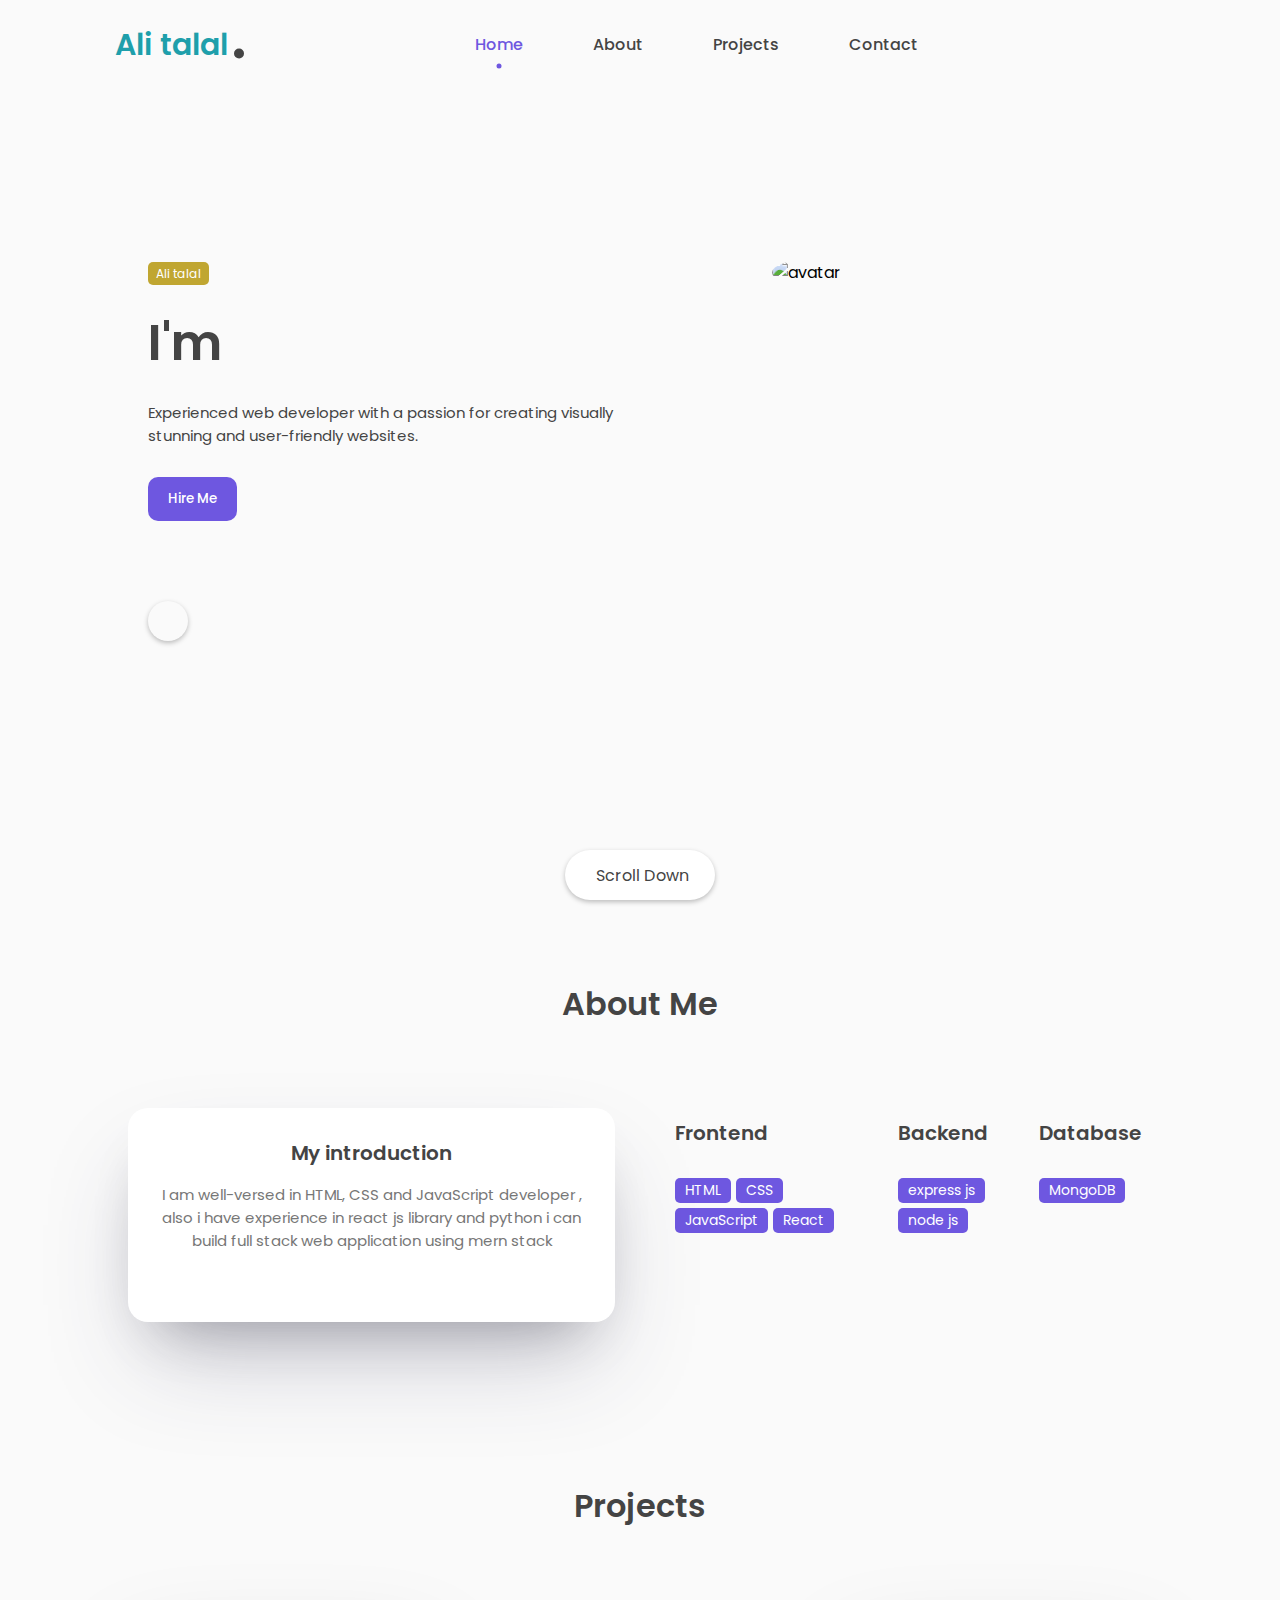
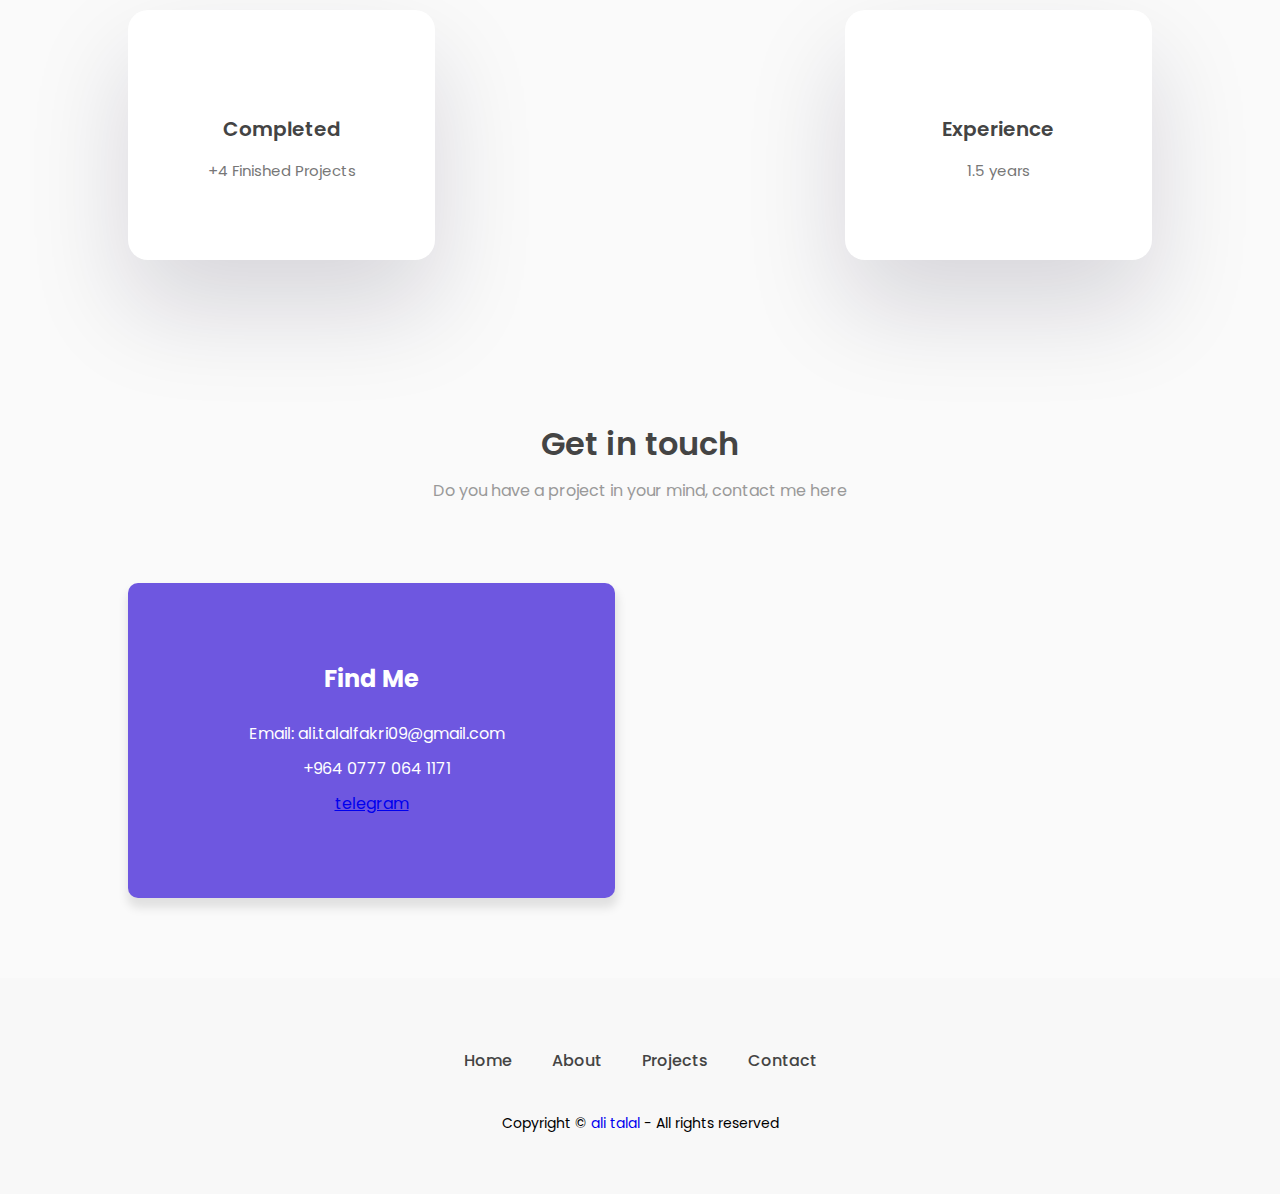
==== index.html @ bbf5b3f2 "initial commit" ====
<!DOCTYPE html>
<html lang="en">
<head>
    <meta charset="UTF-8">
    <meta name="viewport" content="width=device-width, initial-scale=1.0">
    <title>Ali talal/dev</title>
     <!-- UNICONS -->
     <link rel="stylesheet" href="https://unicons.iconscout.com/release/v4.0.8/css/line.css">
     <!-- CSS -->
     <link rel="stylesheet" href="./style.css">
     <!-- Add favicon -->
     <link rel="shortcut icon" href="assets/images/favicon.png" type="image/x-icon">
    <link rel="stylesheet" href="style.css">
</head>
<body>
    <div class="container">
        <!-- --------------- HEADER --------------- -->
        <nav id="header">
            <div class="nav-logo">
                <p class="nav-name">Ali talal</p>
                <span>.</span>
            </div>
            <div class="nav-menu" id="myNavMenu">
                <ul class="nav_menu_list">
                    <li class="nav_list">
                        <a href="#home" class="nav-link active-link">Home</a>
                        <div class="circle"></div>
                    </li>
                    <li class="nav_list">
                        <a href="#about" class="nav-link">About</a>
                        <div class="circle"></div>
                    </li>
                    <li class="nav_list">
                        <a href="#projects" class="nav-link">Projects</a>
                        <div class="circle"></div>
                    </li>
                    <li class="nav_list">
                        <a href="#contact" class="nav-link">Contact</a>
                        <div class="circle"></div>
                    </li>
                </ul>
            </div>
            <div class="nav-button">
                
            </div>
            <div class="nav-menu-btn">
                <i class="uil uil-bars" onclick="myMenuFunction()"></i>
            </div>
        </nav>


        <!-- -------------- MAIN ---------------- -->
        <main class="wrapper">
            <!-- -------------- FEATURED BOX ---------------- -->
            <section class="featured-box" id="home">
                <div class="featured-text">
                    <div class="featured-text-card">
                        <span>Ali talal</span>
                    </div>
                    <div class="featured-name">
                        <p>I'm <span class="typedText"></span></p>
                    </div>
                    <div class="featured-text-info">
                        <p>Experienced web developer with a passion for creating visually stunning
                            and user-friendly websites.
                        </p>
                    </div>
                    <div class="featured-text-btn">
                        <button class="btn blue-btn" onclick="hireMe()"">Hire Me</button>
                    
                    </div>
                    <div class="social_icons">
        
                        <div class="icon" onclick="window.location.href='https://github.com/Alitalalfakhri'">

    <i class="uil uil-github-alt"></i>
</div>
                    </div>
                </div>
                <div class="featured-image">
                    <div class="image">
                        <img 
                            id="avatar"
                            src="./Logo.png" alt="avatar">
                    </div>
                </div>
                <div class="scroll-icon-box">
                    <a href="#about" class="scroll-btn">
                        <i class="uil uil-mouse-alt"></i>
                        <p>Scroll Down</p>
                    </a>
                </div>

            </section>
            <!-- -------------- ABOUT BOX ---------------- -->
            <section class="section" id="about">
                <div class="top-header">
                    <h1>About Me</h1>
                </div>
                <div class="row">
                    <div class="col">
                        <div class="about-info">
                            <h3>My introduction</h3>
                            <p>I am well-versed in HTML, CSS and JavaScript developer , also i have experience in react js library and python i can build full stack web application using mern stack
                            </p>
                            <div class="about-btn">
                
                            </div>
                        </div>
                    </div>
                    <div class="col">
                        <div class="skills-box">
                            <div class="skills-header">
                                <h3>Frontend</h3>
                            </div>
                            <div class="skills-list">
                                <span>HTML</span>
                                <span>CSS</span>
                                
                                <span>JavaScript</span>
                                
                                <span>React</span>
                                
                        </div>
                        </div>
                        <div class="skills-box">
                            <div class="skills-header">
                                <h3>Backend</h3>
                            </div>
                            <div class="skills-list">
                                <span>express js</span>
                                <span>node js</span>
                                
                            </div>
                        </div>
                        <div class="skills-box">
                            <div class="skills-header">
                                <h3>Database</h3>
                            </div>
                            <div class="skills-list">
                                
                                <span>MongoDB</span>
                            </div>
                        </div>
                    </div>
                </div>
            </section>

            <!-- -------------- PROJECT BOX ---------------- -->

            <section class="section" id="projects">
                <div class="top-header">
                    <h1>Projects</h1>
                </div>
                <div class="project-container">
                    <div class="project-box">
                        <i class="uil uil-briefcase-alt"></i>
                        <h3>Completed</h3>
                        <label>+4 Finished Projects</label>
                    
                    </div>
                    
                
                    <div class="project-box">
                        <i class="uil uil-chart-pie"></i>
                        <h3>Experience</h3>
                        <label>1.5 years</label>
                    </div>
                </div>

                
            </section>
           

            <!-- -------------- CONTACT BOX ---------------- -->

            <section class="section" id="contact">
                <div class="top-header">
                    <h1>Get in touch</h1>
                    <span>Do you have a project in your mind, contact me here</span>
                </div>
                <div class="row">
                    <div class="col">
                        <div class="contact-info">
                            <h2>Find Me <i class="uil uil-corner-right-down"></i></h2>
                            <p><i class="uil uil-envelope"></i> Email: ali.talalfakri09@gmail.com</p>
                            <p><i class="uil uil-phone"></i> +964 0777 064 1171</p>
                            <p> <a href="https://t.me/Web23Dev">telegram</a></p>
                    
                        </div>
                    </div>
                    <div class="col">
                        <div class="form-control">
                            <div class="form-inputs">
                    
                            </div>
                        </div>
                    </div>
                </div>
            </section>

        </main>


        <!-- --------------- FOOTER --------------- -->
        <footer>
            <div class="top-footer">
        
            </div>
            <div class="middle-footer">
                <ul class="footer-menu">
                    <li class="footer_menu_list">
                        <a href="#home">Home</a>
                    </li>
                    <li class="footer_menu_list">
                        <a href="#about">About</a>
                    </li>
                    <li class="footer_menu_list">
                        <a href="#projects">Projects</a>
                    </li>
                    <li class="footer_menu_list">
                        <a href="#contact">Contact</a>
                    </li>
                </ul>
            </div>
            <div class="footer-social-icons">
                
            
            <div class="bottom-footer">
                <p>Copyright &copy; <a href="#home" style="text-decoration: none;">ali talal</a> - All rights reserved
                </p>
            </div>
        </footer>

    </div>




    <!-- ----- TYPING JS Link ----- -->
    <script src="https://unpkg.com/typed.js@2.0.16/dist/typed.umd.js"></script>

    <!-- ----- SCROLL REVEAL JS Link----- -->
    <script src="https://unpkg.com/scrollreveal"></script>

    <!-- ----- MAIN JS ----- -->
    <script src="script.js"></script>
</body>
</html>
---- style.css ----
/* ----- POPPINS FONT Link ----- */
@import url('https://fonts.googleapis.com/css2?family=Poppins:wght@400;500;600;700&display=swap');

/* ----- VARIABLES ----- */
:root{
    --body-color: rgb(250, 250, 250);
    --color-white: rgb(255, 255, 255);

    --text-color-second: rgb(68, 68, 68);
    --text-color-third: rgb(30, 159, 171);

    --first-color: rgb(110, 87, 224);
    --first-color-hover: rgb(40, 91, 212);

    --second-color: rgb(110, 87, 224);
    --third-color: rgb(192, 166, 49);
    --first-shadow-color: rgba(0, 0, 0, 0.1);

}

/* ----- BASE ----- */
*{
    margin: 0;
    padding: 0;
    box-sizing: border-box;
    font-family: 'Poppins', sans-serif;
}

/* ----- SMOOTH SCROLL ----- */
html{
    scroll-behavior: smooth;
}

/* ----- CHANGE THE SCROLL BAR DESIGN ----- */
::-webkit-scrollbar{
    width: 10px;
    border-radius: 25px;
}
::-webkit-scrollbar-track{
    background: #f1f1f1;
}
::-webkit-scrollbar-thumb{
    background: #ccc;
    border-radius: 30px;
}
::-webkit-scrollbar-thumb:hover{
    background: #bbb;
}


/* ---##-- REUSABLE CSS --##--- */

/* ----- GLOBAL BUTTON DESIGN ----- */
.btn{
    font-weight: 500;
    padding: 12px 20px;
    background: #efefef;
    border: none;
    border-radius: 10px;
    cursor: pointer;
    transition: .4s;
}
.btn>i{
    margin-left: 10px;
}
.btn:hover{
    background: var(--second-color);
    color: var(--color-white);
}

/* ----- GLOBAL ICONS DESIGN ----- */
i{
    font-size: 16px;
}

/* ------- BASE -------- */
body{
    background: var(--body-color);
}
.container{
    width: 100%;
    position: relative;
    overflow-x: hidden; /* not mandatory */
}

/* ----- NAVIGATION BAR ----- */
nav{
    position: fixed;
    display: flex;
    justify-content: space-between;
    width: 100%;
    height: 90px;
    line-height: 90px;
    background: var(--body-color);
    padding-inline: 9vw;
    transition: .3s;
    z-index: 100;
}
.nav-logo{
   position: relative;
}
.nav-name{
    font-size: 30px;
    font-weight: 600;
    color: var(--text-color-third);
}
.nav-logo span{
    position: absolute;
    top: -15px;
    right: -20px;
    font-size: 5em;
    color: var(--text-color-second);
}
.nav-menu, .nav_menu_list{
    display: flex;
}
.nav-menu .nav_list{
    list-style: none;
    position: relative;
}
.nav-link{
    text-decoration: none;
    color: var(--text-color-second);
    font-weight: 500;
    padding-inline: 15px;
    margin-inline: 20px;
}
.nav-menu-btn{
    display: none;
}
.nav-menu-btn i{
    font-size: 28px;
    cursor: pointer;
}
.active-link{
    position: relative;
    color: var(--first-color);
    transition: .3;
}
.active-link::after{
    content: '';
    position: absolute;
    left: 50%;
    bottom: -15px;
    transform: translate(-50%, -50%);
    width: 5px;
    height: 5px;
    background: var(--first-color);
    border-radius: 50%;
}


/* ----- WRAPPER DESIGN ----- */
.wrapper{
    padding-inline: 10vw;
}

/* ----- FEATURED BOX ----- */
.featured-box{
    position: relative;
    display: flex;
    height: 100vh;
    min-height: 700px;
}

/* ----- FEATURED TEXT BOX ----- */
.featured-text{
    position: relative;
    display: flex;
    justify-content: center;
    align-content: center;
    min-height: 80vh;
    flex-direction: column;
    width: 50%;
    padding-left: 20px;
}
.featured-text-card span{
    background: var(--third-color);
    color: var(--color-white);
    padding: 3px 8px;
    font-size: 12px;
    border-radius: 5px;
}
.featured-name{
    font-size: 50px;
    font-weight: 600;
    color: var(--text-color-second);
    margin-block: 20px;
}
.typedText{
    text-transform: capitalize;
    color: var(--text-color-third);
}
.featured-text-info{
    font-size: 15px;
    margin-bottom: 30px;
    color: var(--text-color-second);
}
.featured-text-btn{
    display: flex;
    gap: 20px;
}
.featured-text-btn>.blue-btn{
    background: var(--first-color);
    color: var(--color-white);
}
.featured-text-btn>.blue-btn:hover{
    background: var(--first-color-hover);
}
.social_icons{
    display: flex;
    margin-top: 5em;
    gap: 30px;
}
.icon{
    display: flex;
    justify-content: center;
    align-items: center;
    width: 40px;
    height: 40px;
    border-radius: 50%;
    box-shadow: 0px 2px 5px 0px rgba(0, 0, 0, 0.25);
    cursor: pointer;
}
.icon:hover{
    color: var(--first-color);
}

/* ----- FEATURED IMAGE BOX ----- */
.featured-image{
    display: flex;
    justify-content: right;
    align-content: center;
    min-height: 80vh;
    width: 50%;
}
.image{
    margin: auto 0;
    width: 380px;
    height: 380px;
    animation: imgFloat 7s ease-in-out infinite;
}
.image img{
    width: 380px;
    height: 380px;
    object-fit: contain;
}
@keyframes imgFloat {
    50%{
        transform: translateY(10px);
    }
}
.scroll-btn{
   position: absolute;
   bottom: 0;
   left: 50%;
   translate: -50%;
   display: flex;
   justify-content: center;
   align-items: center;
   width: 150px;
   height: 50px;
   gap: 5px;
   text-decoration: none;
   color: var(--text-color-second);
   background: var(--color-white);
   border-radius: 30px;
   box-shadow: 0 2px 5px 0 rgba(0, 0, 0, 0.25);
}
.scroll-btn i{
    font-size: 20px;
}

/* ----- MAIN BOX ----- */
.section{
    padding-block: 5em;
}
.row{
    display: flex;
    justify-content: space-between;
    width: 100%;
    gap: 50px;
}
.col{
    display: flex;
    width: 50%;
}

/* -- ## --- RESUABLE CSS -- ## -- */
.top-header{
    text-align: center;
    margin-bottom: 5em;
}
.top-header h1{
    font-weight: 600;
    color: var(--text-color-second);
    margin-bottom: 10px;
}
.top-header span{
    color: #999;
}
h3{
    font-size: 20px;
    font-weight: 600;
    color: var(--text-color-second);
    margin-bottom: 15px;
}

/* ----- ABOUT INFO ----- */
.about-info{
    position: relative;
    display: flex;
    align-items: center;
    flex-direction: column;
    padding-block: 30px 70px;
    padding-inline: 20px;
    width: 100%;
    background: var(--color-white);
    box-shadow: rgba(50, 50, 93, 0.25) 0px 50px 100px -20px, rgba(0, 0, 0, 0.3) 0px 30px 60px -30px;
    border-radius: 20px;
}
.about-info p{
    text-align: center;
    font-size: 15px;
    color: #777;
}
.about-btn button{
    position: absolute;
    right: 20px;
    bottom: 20px;
    background: var(--first-color);
    color: var(--color-white);
    border-radius: 30px;
}
.about-btn button:hover{
    background: var(--first-color-hover);
}

/* ----- ABOUT / SKILLS BOX ----- */
.skills-box{
    margin: 10px;
}
.skills-header{
    margin-bottom: 30px;
}
.skills-list{
    display: flex;
    flex-wrap: wrap;
    gap: 5px;
}
.skills-list span{
    font-size: 14px;
    background: var(--first-color);
    color: var(--color-white);
    padding: 2px 10px;
    border-radius: 5px;
}

/* ----- PROJECTS BOX ----- */
.project-container{
    display: flex;
    width: 100%;
    justify-content: space-between;
    gap: 20px;
    flex-wrap: wrap;
}
.project-box{
    position: relative;
    display: flex;
    justify-content: center;
    align-items: center;
    flex-direction: column;
    width: 30%;
    height: 250px;
    background: var(--color-white);
    border-radius: 20px;
    box-shadow: rgba(17, 12, 46, 0.15) 0px 48px 100px 0px;
    overflow: hidden;
}
.project-box>i{
    font-size: 50px;
    color: #00B5E7;
    margin-bottom: 25px;
}
.project-box label{
    font-size: 15px;
    color: #777;
}
.project-box::after, .contact-info::after{
    content: "";
    position: absolute;
    bottom: -100%;
    background: var(--second-color);
    width: 100%;
    height: 100%;
    transition: .4s;
    z-index: 1;
}
.project-box:hover.project-box::after,
.contact-info:hover.contact-info::after{
    bottom: 0;
}
.project-box:hover.project-box i,
.project-box:hover.project-box>h3,
.project-box:hover.project-box>label{
    color: var(--color-white);
    z-index: 2;
}

/* ----- CONTACT BOX ----- */
.contact-info{
    position: relative;
    display: flex;
    flex-direction: column;
    justify-content: center;
    align-items: center;
    padding: 20px 30px;
    width: 100%;
    height: 315px;
    background: var(--second-color);
    border-radius: 10px;
    box-shadow: 1px 8px 10px 2px var(--first-shadow-color);
    overflow: hidden;
}
.contact-info>h2{
    color: var(--color-white);
    margin-bottom: 20px;
}
.contact-info>p{
    display: flex;
    align-items: center;
    gap: 10px;
    color: var(--color-white);
    margin-block: 5px;
}
.contact-info p>i{
    font-size: 18px;
}
.contact-info::after{
    background: var(--color-white);
}
.contact-info:hover.contact-info h2,
.contact-info:hover.contact-info p,
.contact-info:hover.contact-info i{
    color: #777;
    z-index: 2;
}

/* ----- CONTACT FORM ----- */
.form-control{
    display: flex;
    flex-direction: column;
    gap: 10px;
    width: 100%;
}
.form-inputs{
    display: flex;
    gap: 10px;
    width: 100%;
}
.input-field{
    width: 50%;
    height: 55px;
    background: transparent;
    border: 2px solid #AAA;
    border-radius: 10px;
    padding-inline: 20px;
    outline: none;
}
textarea{
    width: 100%;
    height: 250px;
    background: transparent;
    border: 2px solid #AAA;
    border-radius: 10px;
    padding: 15px 20px;
    outline: none;
    resize: none;
}
.form-button>.btn{
    display: flex;
    align-items: center;
    justify-content: center;
    background: var(--second-color);
    color: var(--color-white);
}
.form-button>.btn:hover{
    background: #00B5E7;
}
.form-button i{
    font-size: 18px;
    rotate: -45deg;
}


/* ----- FOOTER BOX ----- */
footer{
    display: flex;
    justify-content: center;
    align-items: center;
    flex-direction: column;
    row-gap: 30px;
    background: #F8F8F8;
    padding-block: 40px 60px;
}
.top-footer p{
    font-size: 25px;
    font-weight: 600;
}
.middle-footer .footer-menu{
    display: flex;
}
.footer_menu_list{
    list-style: none;
}
.footer_menu_list a{
    text-decoration: none;
    color: var(--text-color-second);
    font-weight: 500;
    margin-inline: 20px;
}
.footer-social-icons{
    display: flex;
    gap: 30px;   
}
.bottom-footer{
    font-size: 14px;
    margin-top: 10px;
}


/* ----- MEDIA QUERY == 1024px / RESPONSIVE ----- */
@media only screen and (max-width: 1024px){
    .featured-text{
        padding: 0;
    }
    .image, .image img{
        width: 320px;
        height: 320px;
    }
}

/* ----- MEDIA QUERY == 900px / RESPONSIVE ----- */
@media only screen and (max-width: 900px) {
    .nav-button{
        display: none;
    }
    .nav-menu.responsive{
        left: 0;
    }
    .nav-menu{
        position: fixed;
        top: 80px;
        left: -100%;
        flex-direction: column;
        justify-content: center;
        align-items: center;
        background: rgba(255, 255, 255, 0.7);
        backdrop-filter: blur(20px);
        width: 100%;
        min-height: 450px;
        height: 90vh;
        transition: .3s;
    }
    .nav_menu_list{
        flex-direction: column;
    }
    .nav-menu-btn{
        display: flex;
        align-items: center;
        justify-content: center;
    }
    .featured-box{
        flex-direction: column;
        justify-content: center;
        height: 100vh;
    }
    .featured-text{
        width: 100%;
        order: 2;
        justify-content: center;
        align-content: flex-start;
        min-height: 60vh;
    }
    .social_icons{
        margin-top: 2em;
    }
    .featured-image{
        order: 1;
        justify-content: center;
        min-height: 150px;
        width: 100%;
        margin-top: 65px;
    }
    .image, .image img{
        width: 150px;
        height: 150px;
    }
    .row{
        display: flex;
        flex-direction: column;
        justify-content: center;
        gap: 50px;
    }
    .col{
        display: flex;
        justify-content: center;
        width: 100%;
    }
    .about-info, .contact-info{
        width: 100%;
    }
    .project-container{
        justify-content: center;
    }
    .project-box{
        width: 80%;
    
    }

}

/* ----- MEDIA QUERY == 540px / RESPONSIVE ----- */

@media only screen and (max-width: 540px){
    .featured-name{
        font-size: 40px;
    }
    .project-box{
        width: 100%;
    }
    .form-inputs{
        flex-direction: column;
    }
    .input-field{
        width: 100%;
    }
}

#rock{
    padding-bottom:10px
}
#avatar{
    border-radius: 50%;
}
---- style.css ----
/* ----- POPPINS FONT Link ----- */
@import url('https://fonts.googleapis.com/css2?family=Poppins:wght@400;500;600;700&display=swap');

/* ----- VARIABLES ----- */
:root{
    --body-color: rgb(250, 250, 250);
    --color-white: rgb(255, 255, 255);

    --text-color-second: rgb(68, 68, 68);
    --text-color-third: rgb(30, 159, 171);

    --first-color: rgb(110, 87, 224);
    --first-color-hover: rgb(40, 91, 212);

    --second-color: rgb(110, 87, 224);
    --third-color: rgb(192, 166, 49);
    --first-shadow-color: rgba(0, 0, 0, 0.1);

}

/* ----- BASE ----- */
*{
    margin: 0;
    padding: 0;
    box-sizing: border-box;
    font-family: 'Poppins', sans-serif;
}

/* ----- SMOOTH SCROLL ----- */
html{
    scroll-behavior: smooth;
}

/* ----- CHANGE THE SCROLL BAR DESIGN ----- */
::-webkit-scrollbar{
    width: 10px;
    border-radius: 25px;
}
::-webkit-scrollbar-track{
    background: #f1f1f1;
}
::-webkit-scrollbar-thumb{
    background: #ccc;
    border-radius: 30px;
}
::-webkit-scrollbar-thumb:hover{
    background: #bbb;
}


/* ---##-- REUSABLE CSS --##--- */

/* ----- GLOBAL BUTTON DESIGN ----- */
.btn{
    font-weight: 500;
    padding: 12px 20px;
    background: #efefef;
    border: none;
    border-radius: 10px;
    cursor: pointer;
    transition: .4s;
}
.btn>i{
    margin-left: 10px;
}
.btn:hover{
    background: var(--second-color);
    color: var(--color-white);
}

/* ----- GLOBAL ICONS DESIGN ----- */
i{
    font-size: 16px;
}

/* ------- BASE -------- */
body{
    background: var(--body-color);
}
.container{
    width: 100%;
    position: relative;
    overflow-x: hidden; /* not mandatory */
}

/* ----- NAVIGATION BAR ----- */
nav{
    position: fixed;
    display: flex;
    justify-content: space-between;
    width: 100%;
    height: 90px;
    line-height: 90px;
    background: var(--body-color);
    padding-inline: 9vw;
    transition: .3s;
    z-index: 100;
}
.nav-logo{
   position: relative;
}
.nav-name{
    font-size: 30px;
    font-weight: 600;
    color: var(--text-color-third);
}
.nav-logo span{
    position: absolute;
    top: -15px;
    right: -20px;
    font-size: 5em;
    color: var(--text-color-second);
}
.nav-menu, .nav_menu_list{
    display: flex;
}
.nav-menu .nav_list{
    list-style: none;
    position: relative;
}
.nav-link{
    text-decoration: none;
    color: var(--text-color-second);
    font-weight: 500;
    padding-inline: 15px;
    margin-inline: 20px;
}
.nav-menu-btn{
    display: none;
}
.nav-menu-btn i{
    font-size: 28px;
    cursor: pointer;
}
.active-link{
    position: relative;
    color: var(--first-color);
    transition: .3;
}
.active-link::after{
    content: '';
    position: absolute;
    left: 50%;
    bottom: -15px;
    transform: translate(-50%, -50%);
    width: 5px;
    height: 5px;
    background: var(--first-color);
    border-radius: 50%;
}


/* ----- WRAPPER DESIGN ----- */
.wrapper{
    padding-inline: 10vw;
}

/* ----- FEATURED BOX ----- */
.featured-box{
    position: relative;
    display: flex;
    height: 100vh;
    min-height: 700px;
}

/* ----- FEATURED TEXT BOX ----- */
.featured-text{
    position: relative;
    display: flex;
    justify-content: center;
    align-content: center;
    min-height: 80vh;
    flex-direction: column;
    width: 50%;
    padding-left: 20px;
}
.featured-text-card span{
    background: var(--third-color);
    color: var(--color-white);
    padding: 3px 8px;
    font-size: 12px;
    border-radius: 5px;
}
.featured-name{
    font-size: 50px;
    font-weight: 600;
    color: var(--text-color-second);
    margin-block: 20px;
}
.typedText{
    text-transform: capitalize;
    color: var(--text-color-third);
}
.featured-text-info{
    font-size: 15px;
    margin-bottom: 30px;
    color: var(--text-color-second);
}
.featured-text-btn{
    display: flex;
    gap: 20px;
}
.featured-text-btn>.blue-btn{
    background: var(--first-color);
    color: var(--color-white);
}
.featured-text-btn>.blue-btn:hover{
    background: var(--first-color-hover);
}
.social_icons{
    display: flex;
    margin-top: 5em;
    gap: 30px;
}
.icon{
    display: flex;
    justify-content: center;
    align-items: center;
    width: 40px;
    height: 40px;
    border-radius: 50%;
    box-shadow: 0px 2px 5px 0px rgba(0, 0, 0, 0.25);
    cursor: pointer;
}
.icon:hover{
    color: var(--first-color);
}

/* ----- FEATURED IMAGE BOX ----- */
.featured-image{
    display: flex;
    justify-content: right;
    align-content: center;
    min-height: 80vh;
    width: 50%;
}
.image{
    margin: auto 0;
    width: 380px;
    height: 380px;
    animation: imgFloat 7s ease-in-out infinite;
}
.image img{
    width: 380px;
    height: 380px;
    object-fit: contain;
}
@keyframes imgFloat {
    50%{
        transform: translateY(10px);
    }
}
.scroll-btn{
   position: absolute;
   bottom: 0;
   left: 50%;
   translate: -50%;
   display: flex;
   justify-content: center;
   align-items: center;
   width: 150px;
   height: 50px;
   gap: 5px;
   text-decoration: none;
   color: var(--text-color-second);
   background: var(--color-white);
   border-radius: 30px;
   box-shadow: 0 2px 5px 0 rgba(0, 0, 0, 0.25);
}
.scroll-btn i{
    font-size: 20px;
}

/* ----- MAIN BOX ----- */
.section{
    padding-block: 5em;
}
.row{
    display: flex;
    justify-content: space-between;
    width: 100%;
    gap: 50px;
}
.col{
    display: flex;
    width: 50%;
}

/* -- ## --- RESUABLE CSS -- ## -- */
.top-header{
    text-align: center;
    margin-bottom: 5em;
}
.top-header h1{
    font-weight: 600;
    color: var(--text-color-second);
    margin-bottom: 10px;
}
.top-header span{
    color: #999;
}
h3{
    font-size: 20px;
    font-weight: 600;
    color: var(--text-color-second);
    margin-bottom: 15px;
}

/* ----- ABOUT INFO ----- */
.about-info{
    position: relative;
    display: flex;
    align-items: center;
    flex-direction: column;
    padding-block: 30px 70px;
    padding-inline: 20px;
    width: 100%;
    background: var(--color-white);
    box-shadow: rgba(50, 50, 93, 0.25) 0px 50px 100px -20px, rgba(0, 0, 0, 0.3) 0px 30px 60px -30px;
    border-radius: 20px;
}
.about-info p{
    text-align: center;
    font-size: 15px;
    color: #777;
}
.about-btn button{
    position: absolute;
    right: 20px;
    bottom: 20px;
    background: var(--first-color);
    color: var(--color-white);
    border-radius: 30px;
}
.about-btn button:hover{
    background: var(--first-color-hover);
}

/* ----- ABOUT / SKILLS BOX ----- */
.skills-box{
    margin: 10px;
}
.skills-header{
    margin-bottom: 30px;
}
.skills-list{
    display: flex;
    flex-wrap: wrap;
    gap: 5px;
}
.skills-list span{
    font-size: 14px;
    background: var(--first-color);
    color: var(--color-white);
    padding: 2px 10px;
    border-radius: 5px;
}

/* ----- PROJECTS BOX ----- */
.project-container{
    display: flex;
    width: 100%;
    justify-content: space-between;
    gap: 20px;
    flex-wrap: wrap;
}
.project-box{
    position: relative;
    display: flex;
    justify-content: center;
    align-items: center;
    flex-direction: column;
    width: 30%;
    height: 250px;
    background: var(--color-white);
    border-radius: 20px;
    box-shadow: rgba(17, 12, 46, 0.15) 0px 48px 100px 0px;
    overflow: hidden;
}
.project-box>i{
    font-size: 50px;
    color: #00B5E7;
    margin-bottom: 25px;
}
.project-box label{
    font-size: 15px;
    color: #777;
}
.project-box::after, .contact-info::after{
    content: "";
    position: absolute;
    bottom: -100%;
    background: var(--second-color);
    width: 100%;
    height: 100%;
    transition: .4s;
    z-index: 1;
}
.project-box:hover.project-box::after,
.contact-info:hover.contact-info::after{
    bottom: 0;
}
.project-box:hover.project-box i,
.project-box:hover.project-box>h3,
.project-box:hover.project-box>label{
    color: var(--color-white);
    z-index: 2;
}

/* ----- CONTACT BOX ----- */
.contact-info{
    position: relative;
    display: flex;
    flex-direction: column;
    justify-content: center;
    align-items: center;
    padding: 20px 30px;
    width: 100%;
    height: 315px;
    background: var(--second-color);
    border-radius: 10px;
    box-shadow: 1px 8px 10px 2px var(--first-shadow-color);
    overflow: hidden;
}
.contact-info>h2{
    color: var(--color-white);
    margin-bottom: 20px;
}
.contact-info>p{
    display: flex;
    align-items: center;
    gap: 10px;
    color: var(--color-white);
    margin-block: 5px;
}
.contact-info p>i{
    font-size: 18px;
}
.contact-info::after{
    background: var(--color-white);
}
.contact-info:hover.contact-info h2,
.contact-info:hover.contact-info p,
.contact-info:hover.contact-info i{
    color: #777;
    z-index: 2;
}

/* ----- CONTACT FORM ----- */
.form-control{
    display: flex;
    flex-direction: column;
    gap: 10px;
    width: 100%;
}
.form-inputs{
    display: flex;
    gap: 10px;
    width: 100%;
}
.input-field{
    width: 50%;
    height: 55px;
    background: transparent;
    border: 2px solid #AAA;
    border-radius: 10px;
    padding-inline: 20px;
    outline: none;
}
textarea{
    width: 100%;
    height: 250px;
    background: transparent;
    border: 2px solid #AAA;
    border-radius: 10px;
    padding: 15px 20px;
    outline: none;
    resize: none;
}
.form-button>.btn{
    display: flex;
    align-items: center;
    justify-content: center;
    background: var(--second-color);
    color: var(--color-white);
}
.form-button>.btn:hover{
    background: #00B5E7;
}
.form-button i{
    font-size: 18px;
    rotate: -45deg;
}


/* ----- FOOTER BOX ----- */
footer{
    display: flex;
    justify-content: center;
    align-items: center;
    flex-direction: column;
    row-gap: 30px;
    background: #F8F8F8;
    padding-block: 40px 60px;
}
.top-footer p{
    font-size: 25px;
    font-weight: 600;
}
.middle-footer .footer-menu{
    display: flex;
}
.footer_menu_list{
    list-style: none;
}
.footer_menu_list a{
    text-decoration: none;
    color: var(--text-color-second);
    font-weight: 500;
    margin-inline: 20px;
}
.footer-social-icons{
    display: flex;
    gap: 30px;   
}
.bottom-footer{
    font-size: 14px;
    margin-top: 10px;
}


/* ----- MEDIA QUERY == 1024px / RESPONSIVE ----- */
@media only screen and (max-width: 1024px){
    .featured-text{
        padding: 0;
    }
    .image, .image img{
        width: 320px;
        height: 320px;
    }
}

/* ----- MEDIA QUERY == 900px / RESPONSIVE ----- */
@media only screen and (max-width: 900px) {
    .nav-button{
        display: none;
    }
    .nav-menu.responsive{
        left: 0;
    }
    .nav-menu{
        position: fixed;
        top: 80px;
        left: -100%;
        flex-direction: column;
        justify-content: center;
        align-items: center;
        background: rgba(255, 255, 255, 0.7);
        backdrop-filter: blur(20px);
        width: 100%;
        min-height: 450px;
        height: 90vh;
        transition: .3s;
    }
    .nav_menu_list{
        flex-direction: column;
    }
    .nav-menu-btn{
        display: flex;
        align-items: center;
        justify-content: center;
    }
    .featured-box{
        flex-direction: column;
        justify-content: center;
        height: 100vh;
    }
    .featured-text{
        width: 100%;
        order: 2;
        justify-content: center;
        align-content: flex-start;
        min-height: 60vh;
    }
    .social_icons{
        margin-top: 2em;
    }
    .featured-image{
        order: 1;
        justify-content: center;
        min-height: 150px;
        width: 100%;
        margin-top: 65px;
    }
    .image, .image img{
        width: 150px;
        height: 150px;
    }
    .row{
        display: flex;
        flex-direction: column;
        justify-content: center;
        gap: 50px;
    }
    .col{
        display: flex;
        justify-content: center;
        width: 100%;
    }
    .about-info, .contact-info{
        width: 100%;
    }
    .project-container{
        justify-content: center;
    }
    .project-box{
        width: 80%;
    
    }

}

/* ----- MEDIA QUERY == 540px / RESPONSIVE ----- */

@media only screen and (max-width: 540px){
    .featured-name{
        font-size: 40px;
    }
    .project-box{
        width: 100%;
    }
    .form-inputs{
        flex-direction: column;
    }
    .input-field{
        width: 100%;
    }
}

#rock{
    padding-bottom:10px
}
#avatar{
    border-radius: 50%;
}
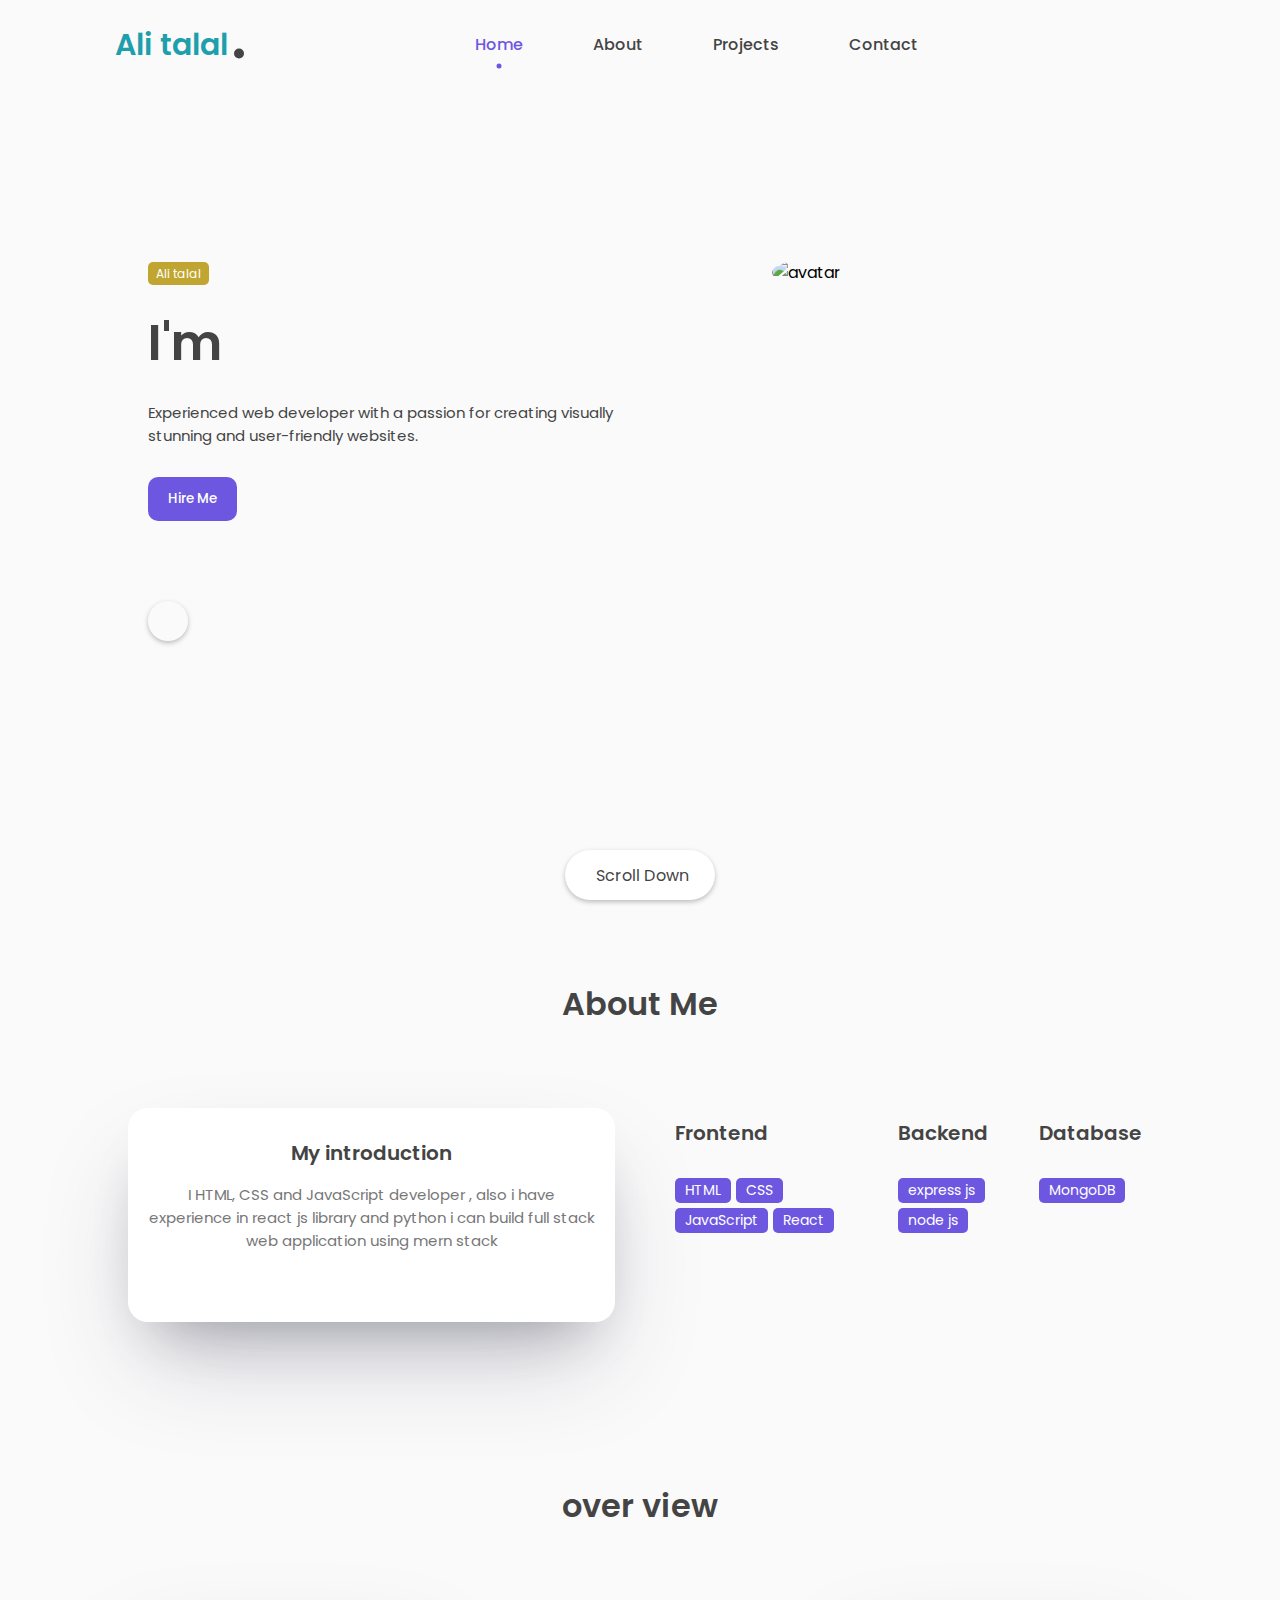
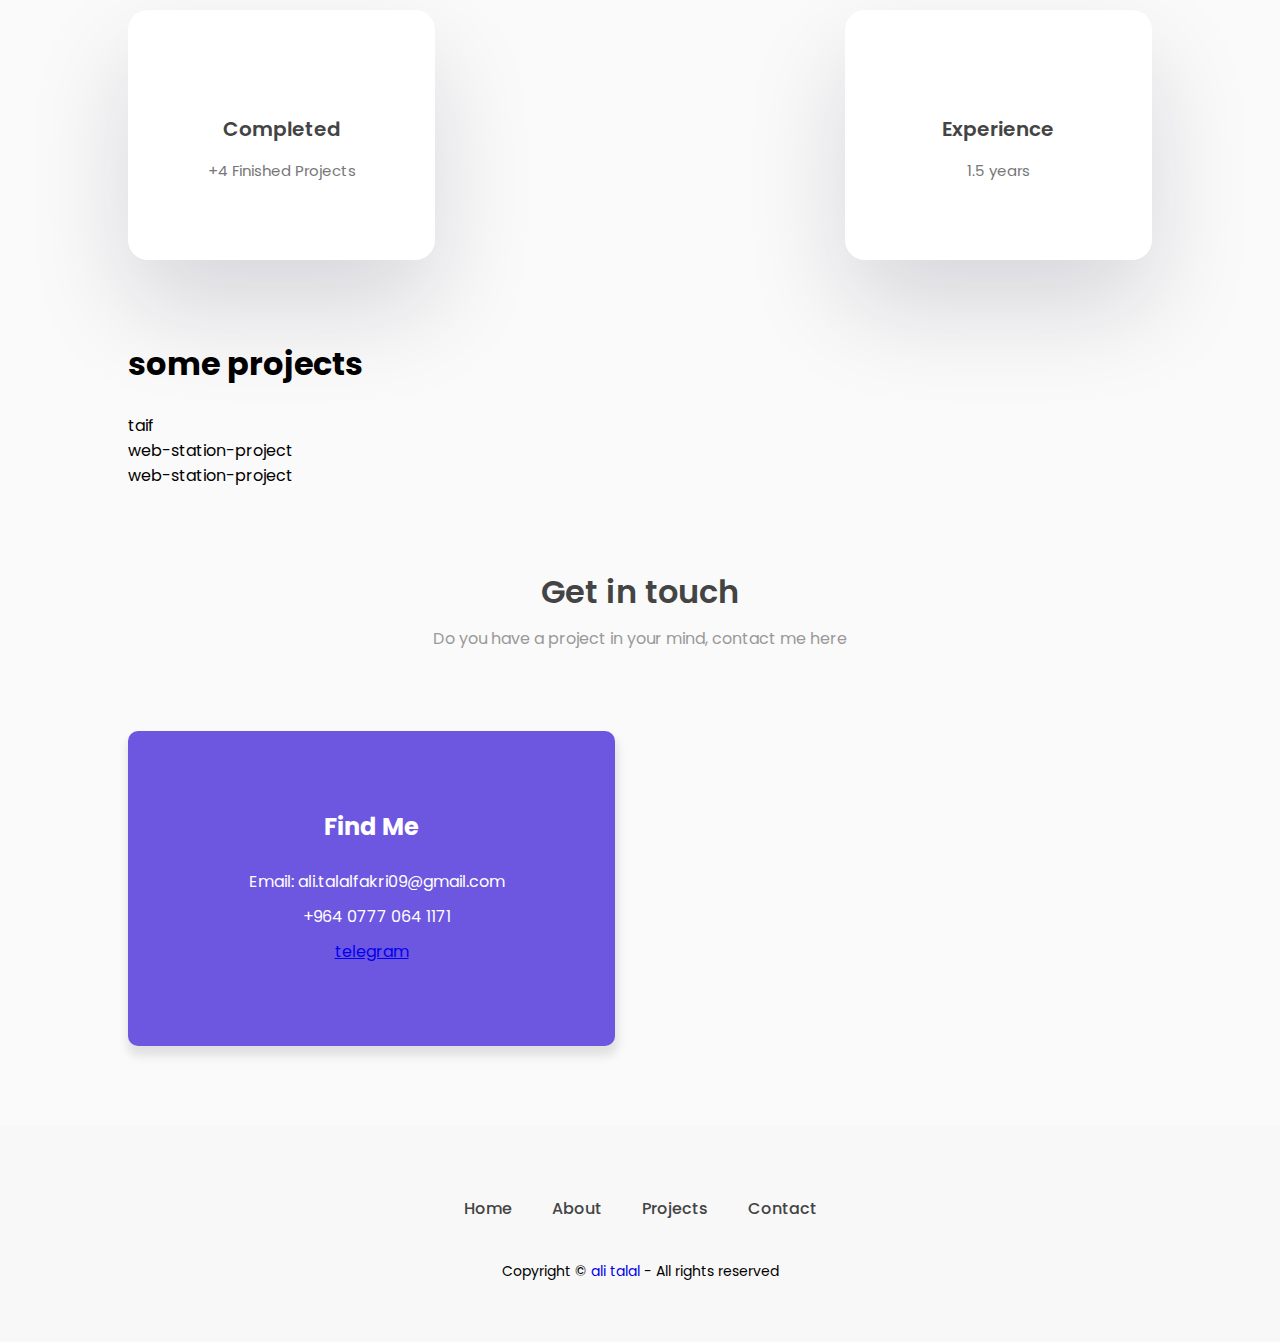
==== commit c1464ac4: "Update index.html" ====
--- a/index.html
+++ b/index.html
@@ -11,6 +11,9 @@
      <!-- Add favicon -->
      <link rel="shortcut icon" href="assets/images/favicon.png" type="image/x-icon">
     <link rel="stylesheet" href="style.css">
+    <link rel="preconnect" href="https://fonts.googleapis.com">
+<link rel="preconnect" href="https://fonts.gstatic.com" crossorigin>
+<link href="https://fonts.googleapis.com/css2?family=Readex+Pro:wght@160..700&family=Tinos:ital,wght@0,400;0,700;1,400;1,700&display=swap" rel="stylesheet">
 </head>
 <body>
     <div class="container">
@@ -101,7 +104,7 @@
                     <div class="col">
                         <div class="about-info">
                             <h3>My introduction</h3>
-                            <p>I am well-versed in HTML, CSS and JavaScript developer , also i have experience in react js library and python i can build full stack web application using mern stack
+                            <p>I HTML, CSS and JavaScript developer , also i have experience in react js library and python i can build full stack web application using mern stack
                             </p>
                             <div class="about-btn">
                 
@@ -148,9 +151,9 @@
 
             <!-- -------------- PROJECT BOX ---------------- -->
 
-            <section class="section" id="projects">
+            <section class="section" >
                 <div class="top-header">
-                    <h1>Projects</h1>
+                    <h1>over view</h1>
                 </div>
                 <div class="project-container">
                     <div class="project-box">
@@ -171,7 +174,26 @@
                 
             </section>
            
-
+            <section class="real-projects">
+                <div>
+                    <h1>some projects</h1>
+                </div>
+                
+                <br />
+                <div >
+                    <div class="taif-project">
+                        <div id="titel">taif</div>
+                    </div> 
+                    <div class="web-station-project">
+                        <div id="titel">web-station-project</div>
+                    </div> 
+                    <div class="book-haven">
+                        <div id="titel">web-station-project</div>
+                    </div> 
+                </div>
+                
+            </section>
+            
             <!-- -------------- CONTACT BOX ---------------- -->
 
             <section class="section" id="contact">
@@ -231,7 +253,8 @@
                 </p>
             </div>
         </footer>
-
+       
+      
     </div>
 
 
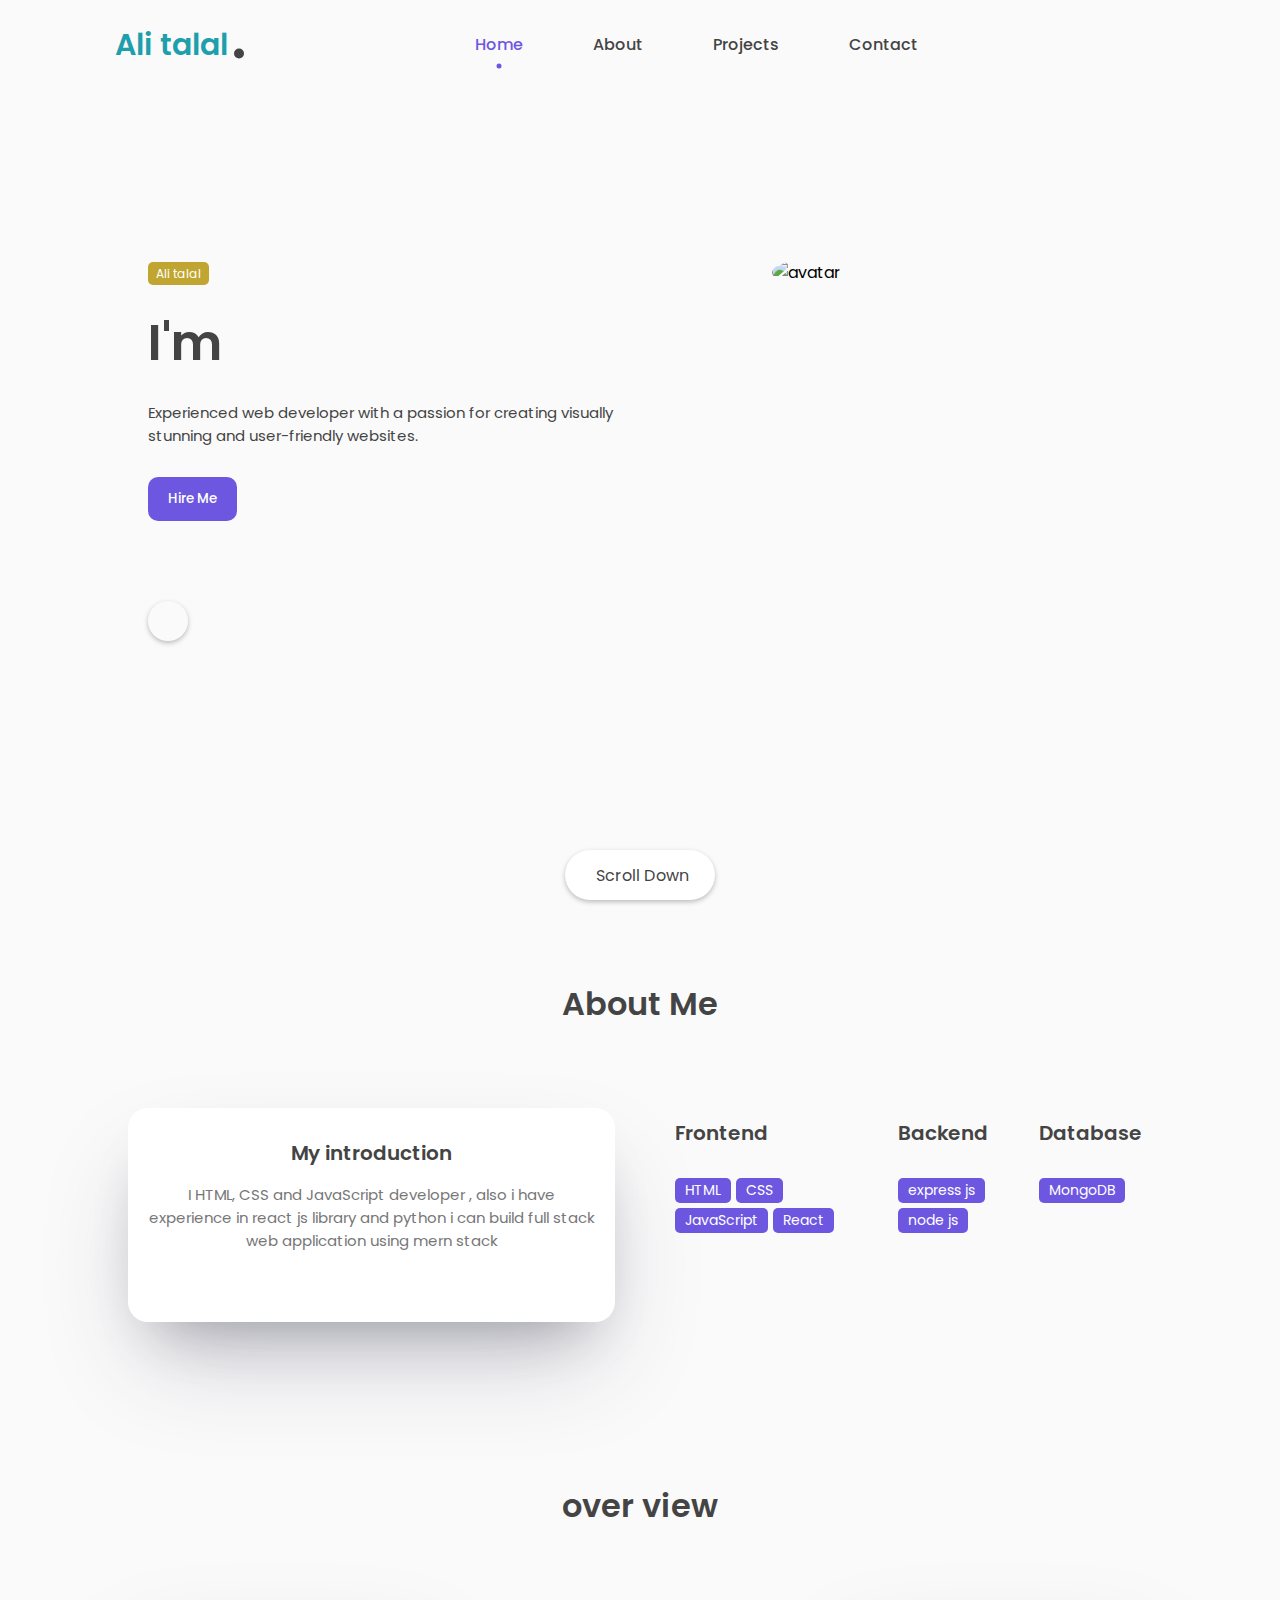
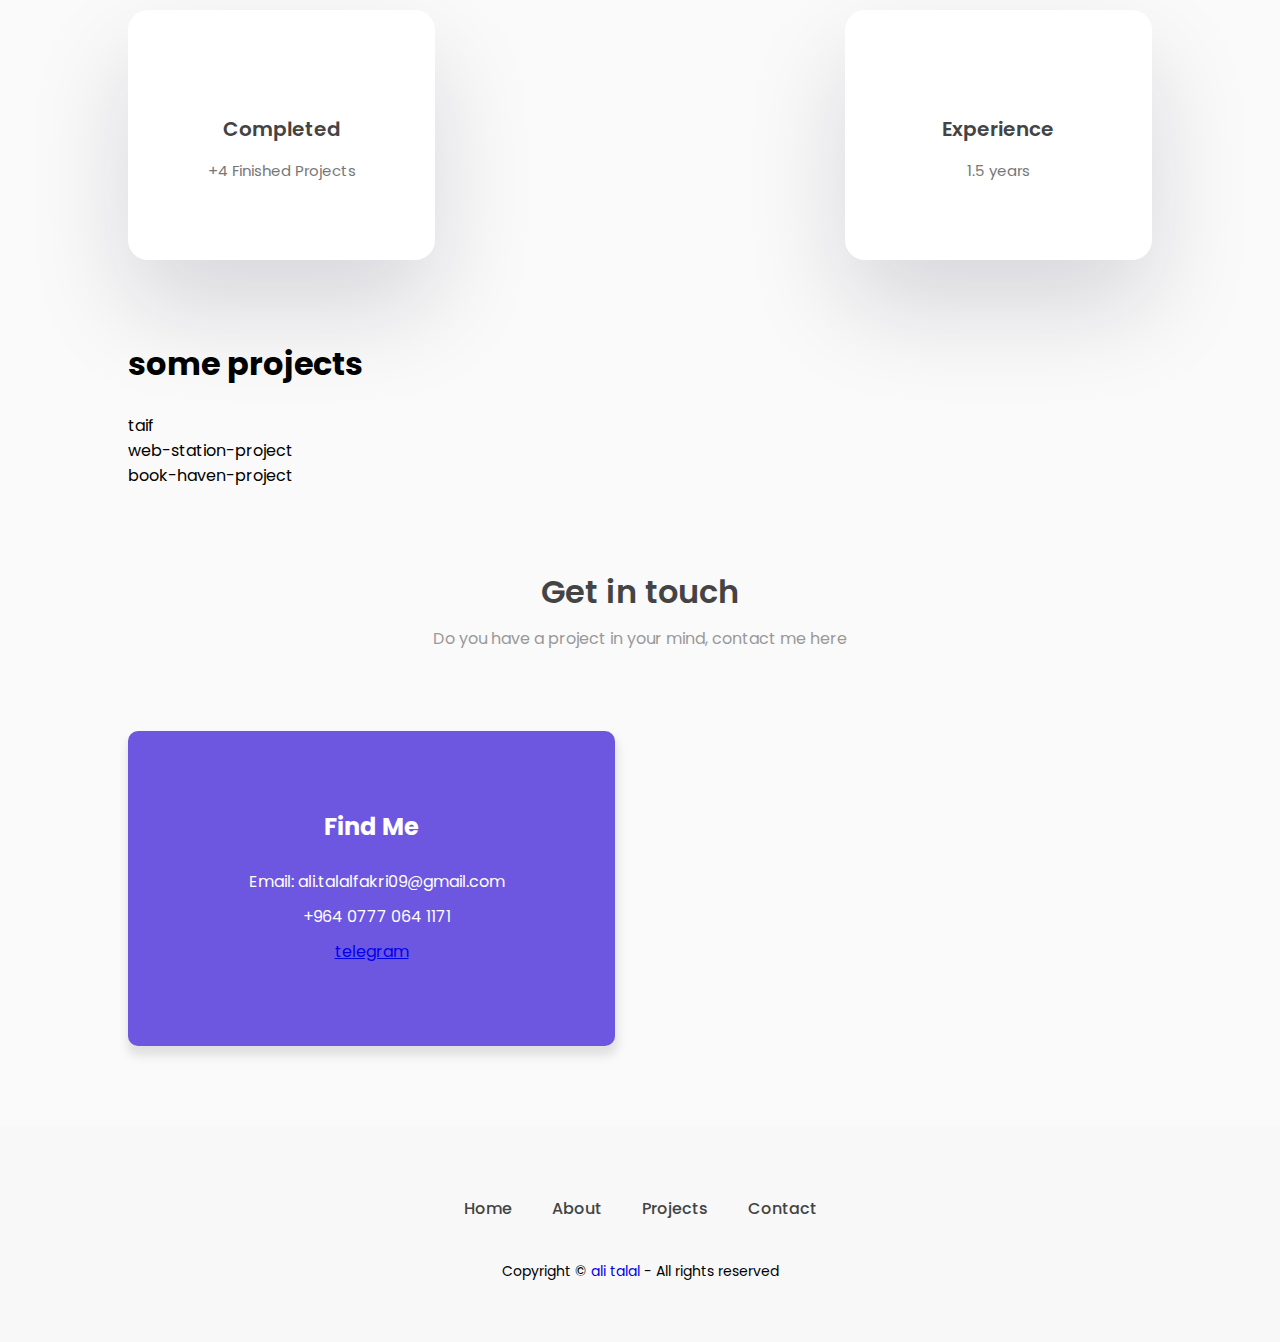
==== commit 730cd168: "Update index.html" ====
--- a/index.html
+++ b/index.html
@@ -1,8 +1,10 @@
+
 <!DOCTYPE html>
 <html lang="en">
 <head>
     <meta charset="UTF-8">
     <meta name="viewport" content="width=device-width, initial-scale=1.0">
+    <meta name="google-site-verification" content="QKOu8BpNhvgDLIAfGQT2zwqfj-TyS2NllypWZEXE9_Q" />
     <title>Ali talal/dev</title>
      <!-- UNICONS -->
      <link rel="stylesheet" href="https://unicons.iconscout.com/release/v4.0.8/css/line.css">
@@ -188,7 +190,7 @@
                         <div id="titel">web-station-project</div>
                     </div> 
                     <div class="book-haven">
-                        <div id="titel">web-station-project</div>
+                        <div id="titel">book-haven-project</div>
                     </div> 
                 </div>
                 
